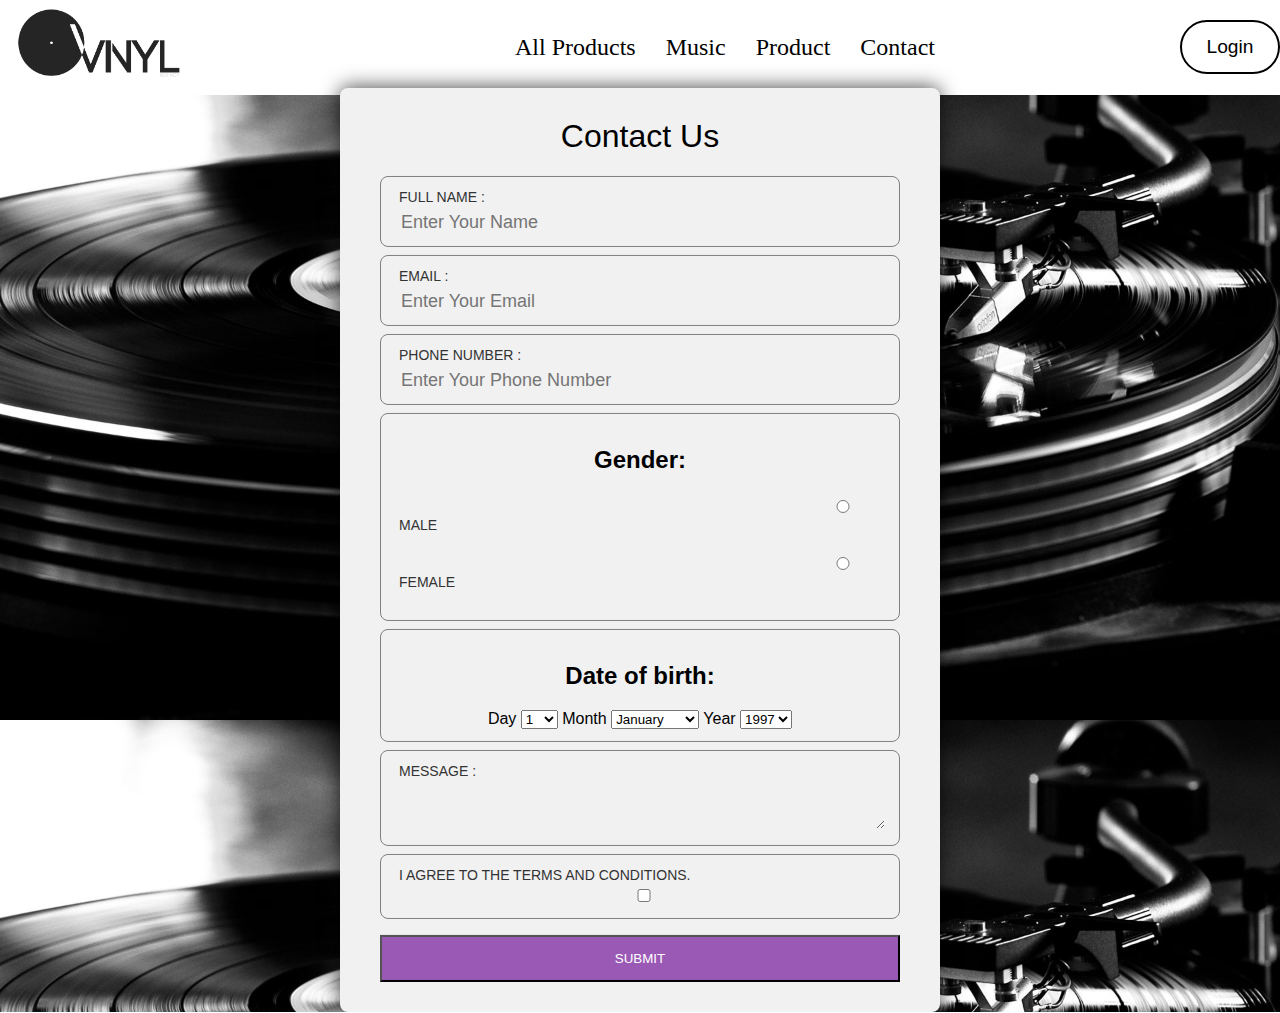
==== contactForm.html @ 52d380af "Contact Form and some updates" ====
<!DOCTYPE html>
<html lang="en" dir="ltr">



  <head>
    <meta charset="utf-8">
    <title></title>
    <link rel="stylesheet" href="styleContact.css">
    <link rel="stylesheet" type="text/css" href="style.css" />
    <link rel="stylesheet" type="text/css" href="slick/slick.css" />
    <link rel="stylesheet" type="text/css" href="slick/slick-theme.css" />
  </head>
  <body>

    <div class="header">
      <img id="logo" src="vinylshoplogo.png" alt="logo" />

      <ul class="menu">
        <li><a href="index.html">All Products</a></li>
        <li><a href="music.html">Music</a></li>
        <li><a href="product.html">Product</a></li>
        <li><a href="contactForm.html">Contact</a></li>
      </ul>

      <button id="login_button"><a href="login.html">Login</a></button>
    </div>

      <form class="forma" action="contactForm.html" method="post">
  <div class="contact-form">
    <h1>Contact Us</h1>
    <div class="txtb">
      <label>Full Name :</label>
      <input type="text" name="" value="" placeholder="Enter Your Name">
    </div>

    <div class="txtb">
      <label>Email :</label>
      <input type="email" name="" value="" placeholder="Enter Your Email">
    </div>

    <div class="txtb">
      <label>Phone Number :</label>
      <input type="text" name="" value="" placeholder="Enter Your Phone Number">
    </div>

    <div class="txtb">
      <h2>Gender:</h2>
      <input type="radio" id="male" name="gender" value="male" class="male">
      <label for="male">Male</label><br>

      <input type="radio" id="male" name="gender" value="male" class="male">
      <label for="male">Female</label><br>

    </div>

    <div class="txtb">
      <h2>Date of birth:</h2>
      Day
      <select id="cars">
        <option value="volvo">1</option>
        <option value="saab">2</option>
        <option value="opel">3</option>
        <option value="audi">4</option>
        <option value="audi">5</option>
        <option value="audi">6</option>
        <option value="audi">7</option>
        <option value="audi">8</option>
        <option value="audi">9</option>
        <option value="audi">10</option>
        <option value="audi">11</option>
        <option value="audi">12</option>
        <option value="audi">13</option>
        <option value="audi">14</option>
        <option value="audi">15</option>
        <option value="audi">16</option>
        <option value="audi">17</option>
        <option value="audi">18</option>
        <option value="audi">19</option>
        <option value="audi">20</option>
        <option value="audi">21</option>
        <option value="audi">22</option>
        <option value="audi">23</option>
        <option value="audi">24</option>
        <option value="audi">25</option>
        <option value="audi">26</option>
        <option value="audi">27</option>
        <option value="audi">28</option>
        <option value="audi">29</option>
        <option value="audi">30</option>
        <option value="audi">31</option>
    </select>

    Month
    <select id="cars">
      <option value="volvo">January</option>
      <option value="saab">February</option>
      <option value="opel">March</option>
      <option value="audi">April</option>
      <option value="audi">May</option>
      <option value="audi">June</option>
      <option value="audi">July</option>
      <option value="audi">August</option>
      <option value="audi">September</option>
      <option value="audi">October</option>
      <option value="audi">November</option>
      <option value="audi">December</option>
  </select>
  Year
  <select id="cars">
    <option value="volvo">1997</option>
    <option value="saab">1998</option>
    <option value="opel">1999</option>
    <option value="audi">2000</option>
</select>
    </div>

    <div class="txtb">
      <label>Message :</label>
      <textarea></textarea>
    </div>
    <div class="txtb">
      <label>I agree to the terms and conditions.</label>
      <input type="checkbox">
    </div>
    <input class="btn" type="submit">
  </div>
  </form>
  </body>
</html>
---- styleContact.css ----
body{
  margin: 0;
  padding: 0;
  background: url(vinyllogin2.jpg);
  background-size: cover;
}

.header{
    background-color: white;
}


.contact-form{
  margin-top: 100px;
  width: 85%;
  max-width: 600px;
  background: #f1f1f1;
  position: absolute;
  top: 50%;
  left: 50%;
  transform: translate(-50%,-50%);
  padding: 30px 40px;
  box-sizing: border-box;
  border-radius: 8px;
  text-align: center;
  box-shadow: 0 0 20px #000000b3;
  font-family: "Montserrat",sans-serif;
}
.contact-form h1{
  margin-top: 0;
  font-weight: 200;
}
.txtb{
  border:1px solid gray;
  margin: 8px 0;
  padding: 12px 18px;
  border-radius: 8px;
}
.txtb label{
  display: block;
  text-align: left;
  color: #333;
  text-transform: uppercase;
  font-size: 14px;
}
.txtb input,.txtb textarea{
  width: 100%;
  border: none;
  background: none;
  outline: none;
  font-size: 18px;
  margin-top: 6px;
}
.btn{
  display: inline-block;
  background: #9b59b6;
  padding: 14px 0;
  color: white;
  text-transform: uppercase;
  cursor: pointer;
  margin-top: 8px;
  width: 100%;
}
.male{
  margin-right: -400px;
}
---- style.css ----
body {
    margin: 0;
}

.header {
    display: flex;
    flex-direction: row;
}

ul {
    list-style-type: none;
}

a {
    color: black;
}

a:link {
    text-decoration: none;
}

a:visited {
    text-decoration: none;
}

a:hover {
    text-decoration: underline;
}

a:active {
    text-decoration: underline;
}

.menu {
    display: flex;
    flex-direction: row;
    list-style-type: none;
    margin: auto;
}

.menu li {
    margin-left: 30px;
    font-size: 1.5rem;
}

.menu li a {
    text-decoration: none;
    color: black;
}

#logo {
    max-width: 200px;
    max-height: 200px;
}

#login_button {
    background-color: white;
    color: black;
    border: 2px solid black;
    border-radius: 50px;
    outline: none;
    cursor: pointer;
    height: 54px;
    width: 100px;
    font-size: 1.2rem;
    margin-top: 20px;
}

#login_button:hover {
    background-color: black;
    color: white;
    outline: none;
    cursor: pointer;
    border: 1px solid black;
}


.images {
    display: flex;
    flex-direction: row;
    justify-content: center;
    align-items: center;
    flex-wrap: wrap;
    margin-bottom: 50px;
}

.images img:hover {
    box-shadow: 3px 3px 5px #333;
    -moz-box-shadow: 3px 3px 5px #333;
    -webkit-box-shadow: 3px 3px 5px #333;
}

.item {
    margin-right: 10px
}

.footer {
    margin-top: 100vp;
    display: flex;
    flex-direction: row;
    background-color: black;
    padding: 10px;
    height: 100px;

}

.footermenu {
    margin: auto;

}

.footermenu a {
    text-decoration: none;
    color: white;
    margin-left: 15px;
}
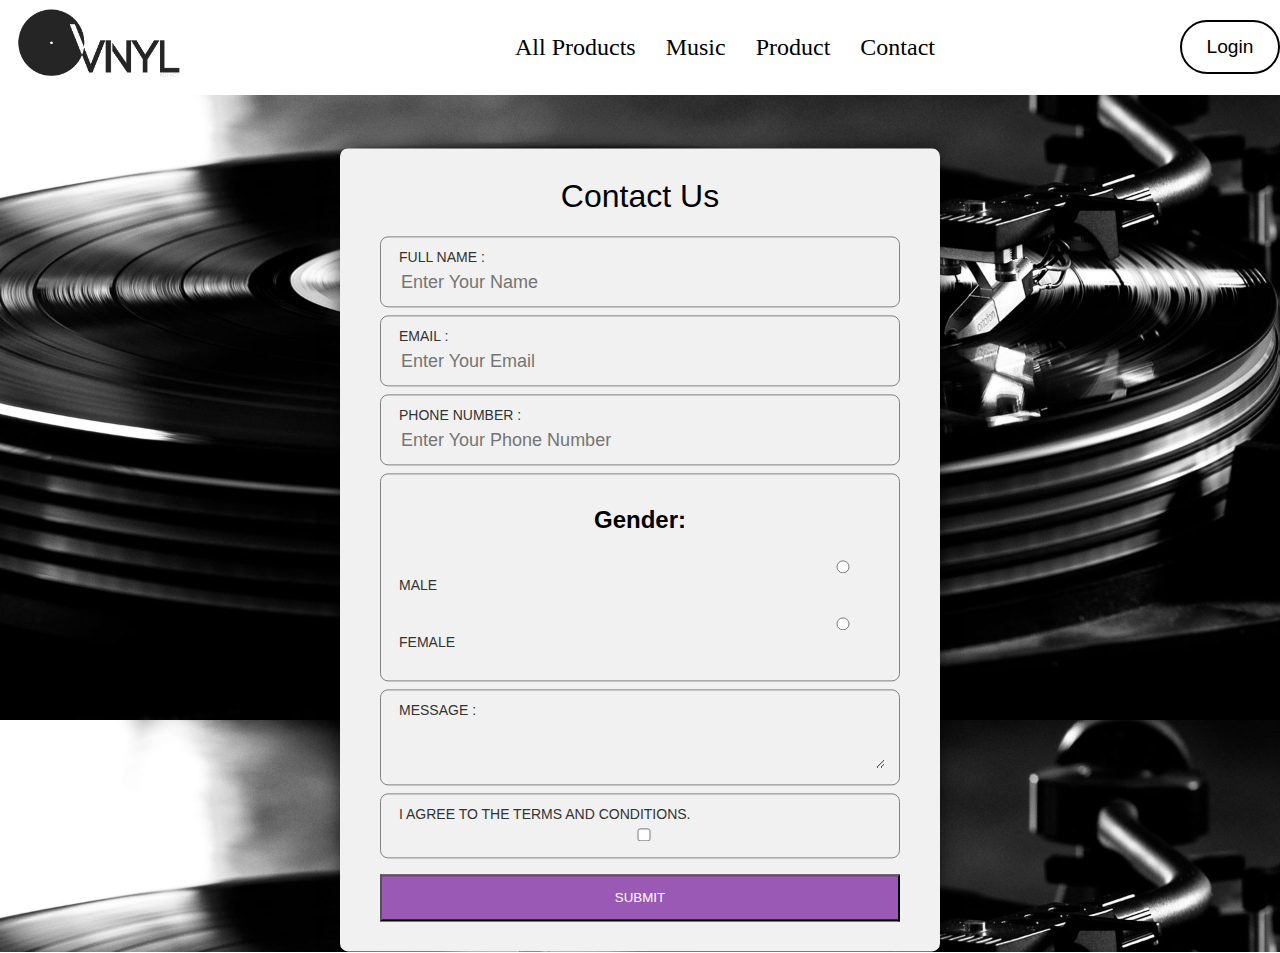
==== commit 645fe98b: "some modification" ====
--- a/contactForm.html
+++ b/contactForm.html
@@ -1,24 +1,20 @@
 <!DOCTYPE html>
 <html lang="en" dir="ltr">
-
-
-
   <head>
-    <meta charset="utf-8">
+    <meta charset="utf-8" />
     <title></title>
-    <link rel="stylesheet" href="styleContact.css">
+    <link rel="stylesheet" href="styleContact.css" />
     <link rel="stylesheet" type="text/css" href="style.css" />
     <link rel="stylesheet" type="text/css" href="slick/slick.css" />
     <link rel="stylesheet" type="text/css" href="slick/slick-theme.css" />
   </head>
   <body>
-
     <div class="header">
       <img id="logo" src="vinylshoplogo.png" alt="logo" />
 
       <ul class="menu">
         <li><a href="index.html">All Products</a></li>
-        <li><a href="music.html">Music</a></li>
+        <li><a href="#">Music</a></li>
         <li><a href="product.html">Product</a></li>
         <li><a href="contactForm.html">Contact</a></li>
       </ul>
@@ -26,105 +22,60 @@
       <button id="login_button"><a href="login.html">Login</a></button>
     </div>
 
-      <form class="forma" action="contactForm.html" method="post">
-  <div class="contact-form">
-    <h1>Contact Us</h1>
-    <div class="txtb">
-      <label>Full Name :</label>
-      <input type="text" name="" value="" placeholder="Enter Your Name">
-    </div>
+    <form class="forma" action="contactForm.html" method="post">
+      <div class="contact-form">
+        <h1>Contact Us</h1>
+        <div class="txtb">
+          <label>Full Name :</label>
+          <input type="text" name="" value="" placeholder="Enter Your Name" />
+        </div>
 
-    <div class="txtb">
-      <label>Email :</label>
-      <input type="email" name="" value="" placeholder="Enter Your Email">
-    </div>
+        <div class="txtb">
+          <label>Email :</label>
+          <input type="email" name="" value="" placeholder="Enter Your Email" />
+        </div>
 
-    <div class="txtb">
-      <label>Phone Number :</label>
-      <input type="text" name="" value="" placeholder="Enter Your Phone Number">
-    </div>
+        <div class="txtb">
+          <label>Phone Number :</label>
+          <input
+            type="text"
+            name=""
+            value=""
+            placeholder="Enter Your Phone Number"
+          />
+        </div>
 
-    <div class="txtb">
-      <h2>Gender:</h2>
-      <input type="radio" id="male" name="gender" value="male" class="male">
-      <label for="male">Male</label><br>
+        <div class="txtb">
+          <h2>Gender:</h2>
+          <input
+            type="radio"
+            id="male"
+            name="gender"
+            value="male"
+            class="male"
+          />
+          <label for="male">Male</label><br />
 
-      <input type="radio" id="male" name="gender" value="male" class="male">
-      <label for="male">Female</label><br>
+          <input
+            type="radio"
+            id="male"
+            name="gender"
+            value="male"
+            class="male"
+          />
+          <label for="male">Female</label><br />
+        </div>
 
-    </div>
-
-    <div class="txtb">
-      <h2>Date of birth:</h2>
-      Day
-      <select id="cars">
-        <option value="volvo">1</option>
-        <option value="saab">2</option>
-        <option value="opel">3</option>
-        <option value="audi">4</option>
-        <option value="audi">5</option>
-        <option value="audi">6</option>
-        <option value="audi">7</option>
-        <option value="audi">8</option>
-        <option value="audi">9</option>
-        <option value="audi">10</option>
-        <option value="audi">11</option>
-        <option value="audi">12</option>
-        <option value="audi">13</option>
-        <option value="audi">14</option>
-        <option value="audi">15</option>
-        <option value="audi">16</option>
-        <option value="audi">17</option>
-        <option value="audi">18</option>
-        <option value="audi">19</option>
-        <option value="audi">20</option>
-        <option value="audi">21</option>
-        <option value="audi">22</option>
-        <option value="audi">23</option>
-        <option value="audi">24</option>
-        <option value="audi">25</option>
-        <option value="audi">26</option>
-        <option value="audi">27</option>
-        <option value="audi">28</option>
-        <option value="audi">29</option>
-        <option value="audi">30</option>
-        <option value="audi">31</option>
-    </select>
-
-    Month
-    <select id="cars">
-      <option value="volvo">January</option>
-      <option value="saab">February</option>
-      <option value="opel">March</option>
-      <option value="audi">April</option>
-      <option value="audi">May</option>
-      <option value="audi">June</option>
-      <option value="audi">July</option>
-      <option value="audi">August</option>
-      <option value="audi">September</option>
-      <option value="audi">October</option>
-      <option value="audi">November</option>
-      <option value="audi">December</option>
-  </select>
-  Year
-  <select id="cars">
-    <option value="volvo">1997</option>
-    <option value="saab">1998</option>
-    <option value="opel">1999</option>
-    <option value="audi">2000</option>
-</select>
-    </div>
-
-    <div class="txtb">
-      <label>Message :</label>
-      <textarea></textarea>
-    </div>
-    <div class="txtb">
-      <label>I agree to the terms and conditions.</label>
-      <input type="checkbox">
-    </div>
-    <input class="btn" type="submit">
-  </div>
-  </form>
+        <div class="txtb">
+          <label>Message :</label>
+          <textarea></textarea>
+        </div>
+        <div class="txtb">
+          <label>I agree to the terms and conditions.</label>
+          <input type="checkbox" />
+        </div>
+        <input class="btn" type="submit" value="submit"/>
+      </div>
+    </form>
   </body>
 </html>
--- a/style.css
+++ b/style.css
@@ -95,7 +95,10 @@
 }
 
 .footer {
-    margin-top: 100vp;
+    position:relative;
+    bottom: 0;
+    left: 0;
+    right:0;
     display: flex;
     flex-direction: row;
     background-color: black;
